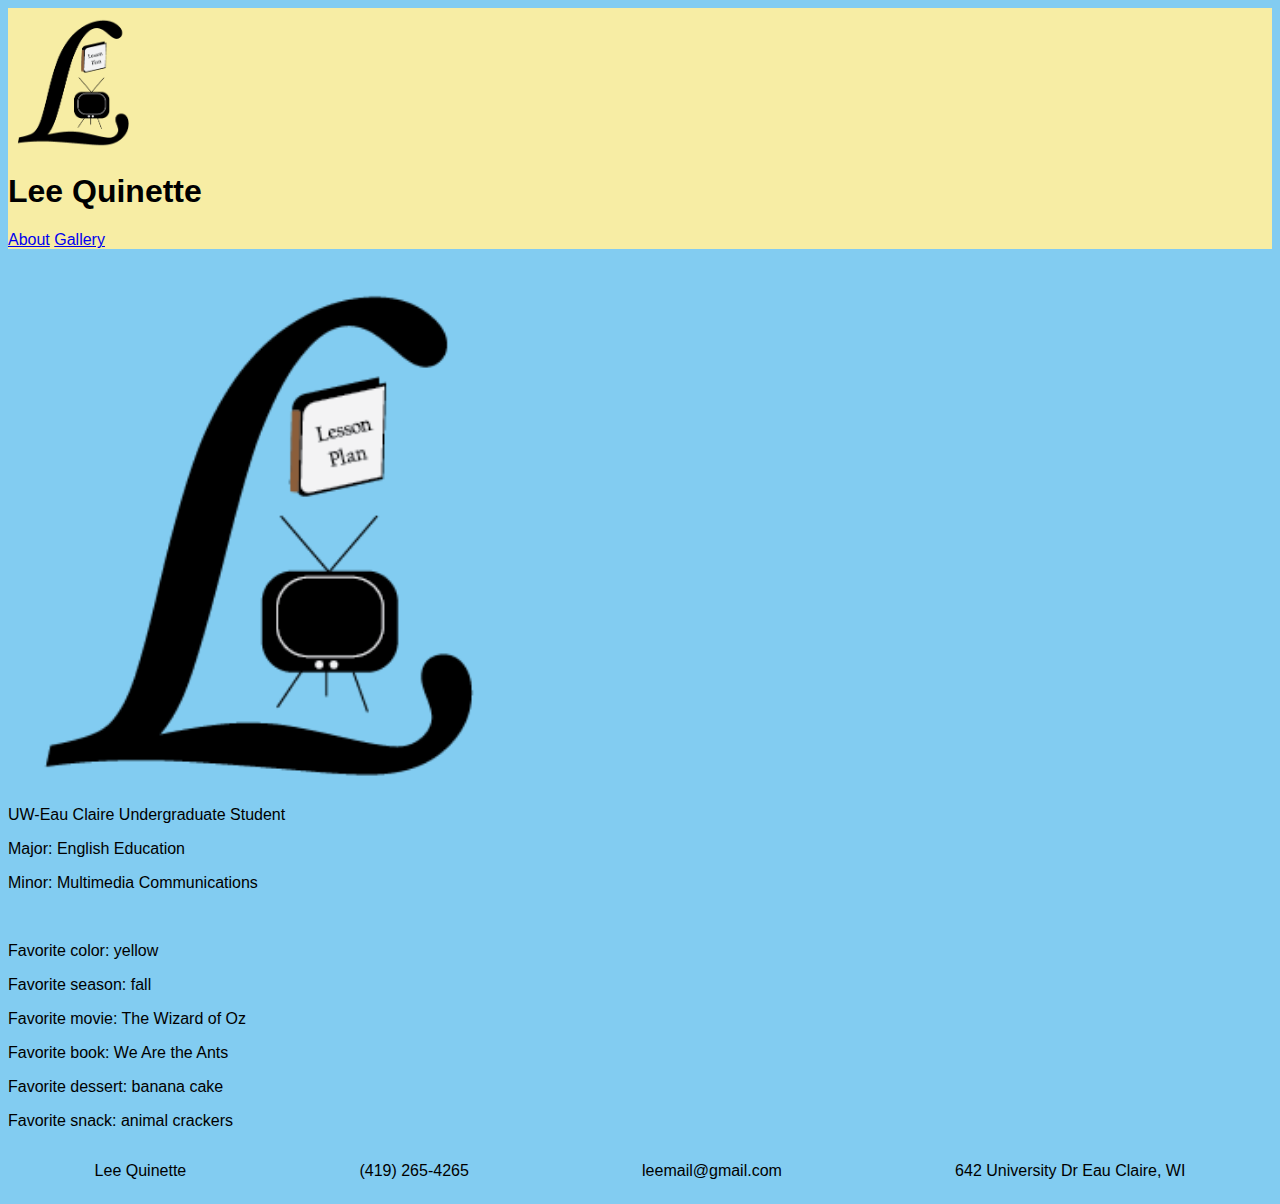
==== index.html @ 6fe55733 "Portfolio In Progress" ====
<!DOCTYPE html>
<html lang="en">
<head>
    <meta charset="UTF-8">
    <meta http-equiv="X-UA-Compatible" content="IE=edge">
    <meta name="viewport" content="width=device-width, initial-scale=1.0">
    <title>Lee Quinette</title>
    <link rel="stylesheet" href="styles.css">
</head>
<body>
    <header>
        <img src="images/logo.png" width="130">
        <h1>Lee Quinette</h1>
        <nav>
            <a href="about.html">About</a>
            <a href="gallery.html">Gallery</a>
        </nav>
    </header>
    <div class="favorites">
    <img src="images/logo.png" width="500">
        <p>UW-Eau Claire Undergraduate Student</p>
        <p>Major: English Education</p>
        <p>Minor: Multimedia Communications</p>
        <br>
        <p>Favorite color: yellow</p>
        <p>Favorite season: fall</p>
        <p>Favorite movie: The Wizard of Oz</p>
        <p>Favorite book: We Are the Ants</p>
        <p>Favorite dessert: banana cake</p>
        <p>Favorite snack: animal crackers</p>
    </div>
    <footer>
        <p>Lee Quinette</p>
        <p>(419) 265-4265</p>
        <p>leemail@gmail.com</p>
        <p>642 University Dr Eau Claire, WI</p>
    </footer>
</body>


</html>
---- styles.css ----
header{
    background-color: #F7EDA4;
    align-items: flex-end;
    font-family: 'Gill Sans', 'Gill Sans MT', Calibri, 'Trebuchet MS', sans-serif;
}

body{
    background-color: #82CCF1;
    font-family: 'Trebuchet MS', 'Lucida Sans Unicode', 'Lucida Grande', 'Lucida Sans', Arial, sans-serif;
}

footer{
    display: flex;
    flex-wrap: row;
    justify-content: space-around;
}

.favorites{

}
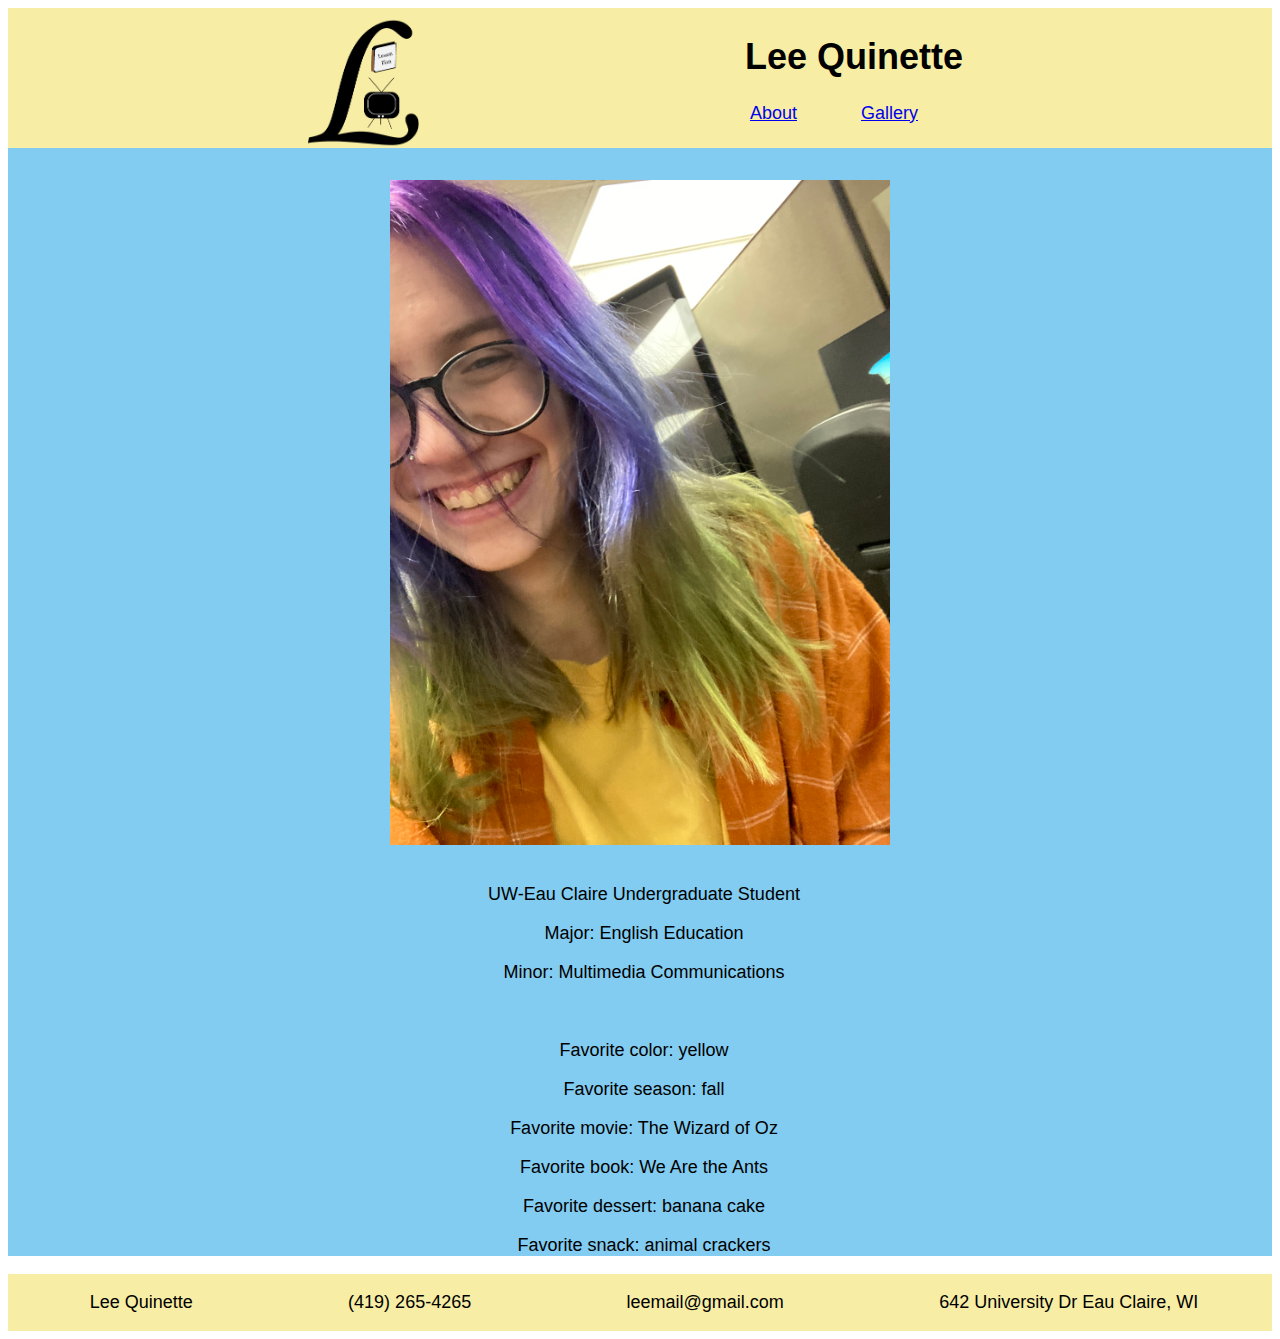
==== commit ad4b6155: "Portfolio In Progress" ====
--- a/index.html
+++ b/index.html
@@ -6,18 +6,29 @@
     <meta name="viewport" content="width=device-width, initial-scale=1.0">
     <title>Lee Quinette</title>
     <link rel="stylesheet" href="styles.css">
+    <link rel="apple-touch-icon" sizes="180x180" href="images/apple-touch-icon.png">
+    <link rel="icon" type="image/png" sizes="32x32" href="images/favicon-32x32.png">
+    <link rel="icon" type="image/png" sizes="16x16" href="images/favicon-16x16.png">
+    <link rel="manifest" href="images/site.webmanifest">
+    <link rel="mask-icon" href="images/safari-pinned-tab.svg" color="#5bbad5">
+    <link rel="shortcut icon" href="images/favicon.ico">
+    <meta name="msapplication-TileColor" content="#da532c">
+    <meta name="msapplication-config" content="images/browserconfig.xml">
+    <meta name="theme-color" content="#ffffff">
 </head>
 <body>
     <header>
         <img src="images/logo.png" width="130">
+        <div>
         <h1>Lee Quinette</h1>
         <nav>
             <a href="about.html">About</a>
             <a href="gallery.html">Gallery</a>
         </nav>
+        </div>
     </header>
     <div class="favorites">
-    <img src="images/logo.png" width="500">
+    <img src="images/lee-image.jpeg" width="500">
         <p>UW-Eau Claire Undergraduate Student</p>
         <p>Major: English Education</p>
         <p>Minor: Multimedia Communications</p>
--- a/styles.css
+++ b/styles.css
@@ -2,19 +2,103 @@
     background-color: #F7EDA4;
     align-items: flex-end;
     font-family: 'Gill Sans', 'Gill Sans MT', Calibri, 'Trebuchet MS', sans-serif;
+    text-align: center;
+    display: flex;
+    justify-content: space-evenly;
+}
+
+nav{
+    justify-content: flex-end;
+    display: flex;
+    padding: 0 2rem 1.5rem 0;
+}
+
+nav>img{
+justify-items: flex-start
+}
+
+nav>a{
+    padding: 0 2rem 0 2rem;
+}
+
+.flex-container{
+    display:flex;
+    flex-wrap: wrap;
 }
 
 body{
-    background-color: #82CCF1;
     font-family: 'Trebuchet MS', 'Lucida Sans Unicode', 'Lucida Grande', 'Lucida Sans', Arial, sans-serif;
+    font-size: large;
+}
+
+p, h1, h3{
+    padding: 0 0.5rem 0 1rem;
+}
+
+h2{
+    padding: 1rem 0.5rem 0 1rem;
 }
 
 footer{
     display: flex;
     flex-wrap: row;
     justify-content: space-around;
+    background-color: #F7EDA4;
 }
 
 .favorites{
+    background-color: #82CCF1;
+    font-family: 'Trebuchet MS', 'Lucida Sans Unicode', 'Lucida Grande', 'Lucida Sans', Arial, sans-serif;
+    flex-wrap: wrap;
+    text-align: center;
+}
+
+.favorites>img{
+    padding: 2rem 0 1rem 0;
+}
+
+.about{
+    background-color: #ADC9A6;
+}
+
+#books>img{
+    float: right;
+    padding: 0 1.5rem 0.7rem 1.5rem;
+}
+
+#tv10>img{
+    float: right;
+    padding: 0 2rem 2rem 1rem;
+}
+
+#tv10{
+    display: flex;
+    align-items: center;
+}
+
+#ytc{
+    flex-direction: row;
+    flex-wrap: wrap;
+}
+
+.gallery{
+    background-color: #C98D91;
+}
+
+.gallery>iframe{
+    flex-direction: column;
+}
+
+
+
+@media (min-width: 1000px){
+
+.flex-container{
+    display: flex;
+}    
+    
+.favorites{
+    flex-direction: row;
+}
 
 }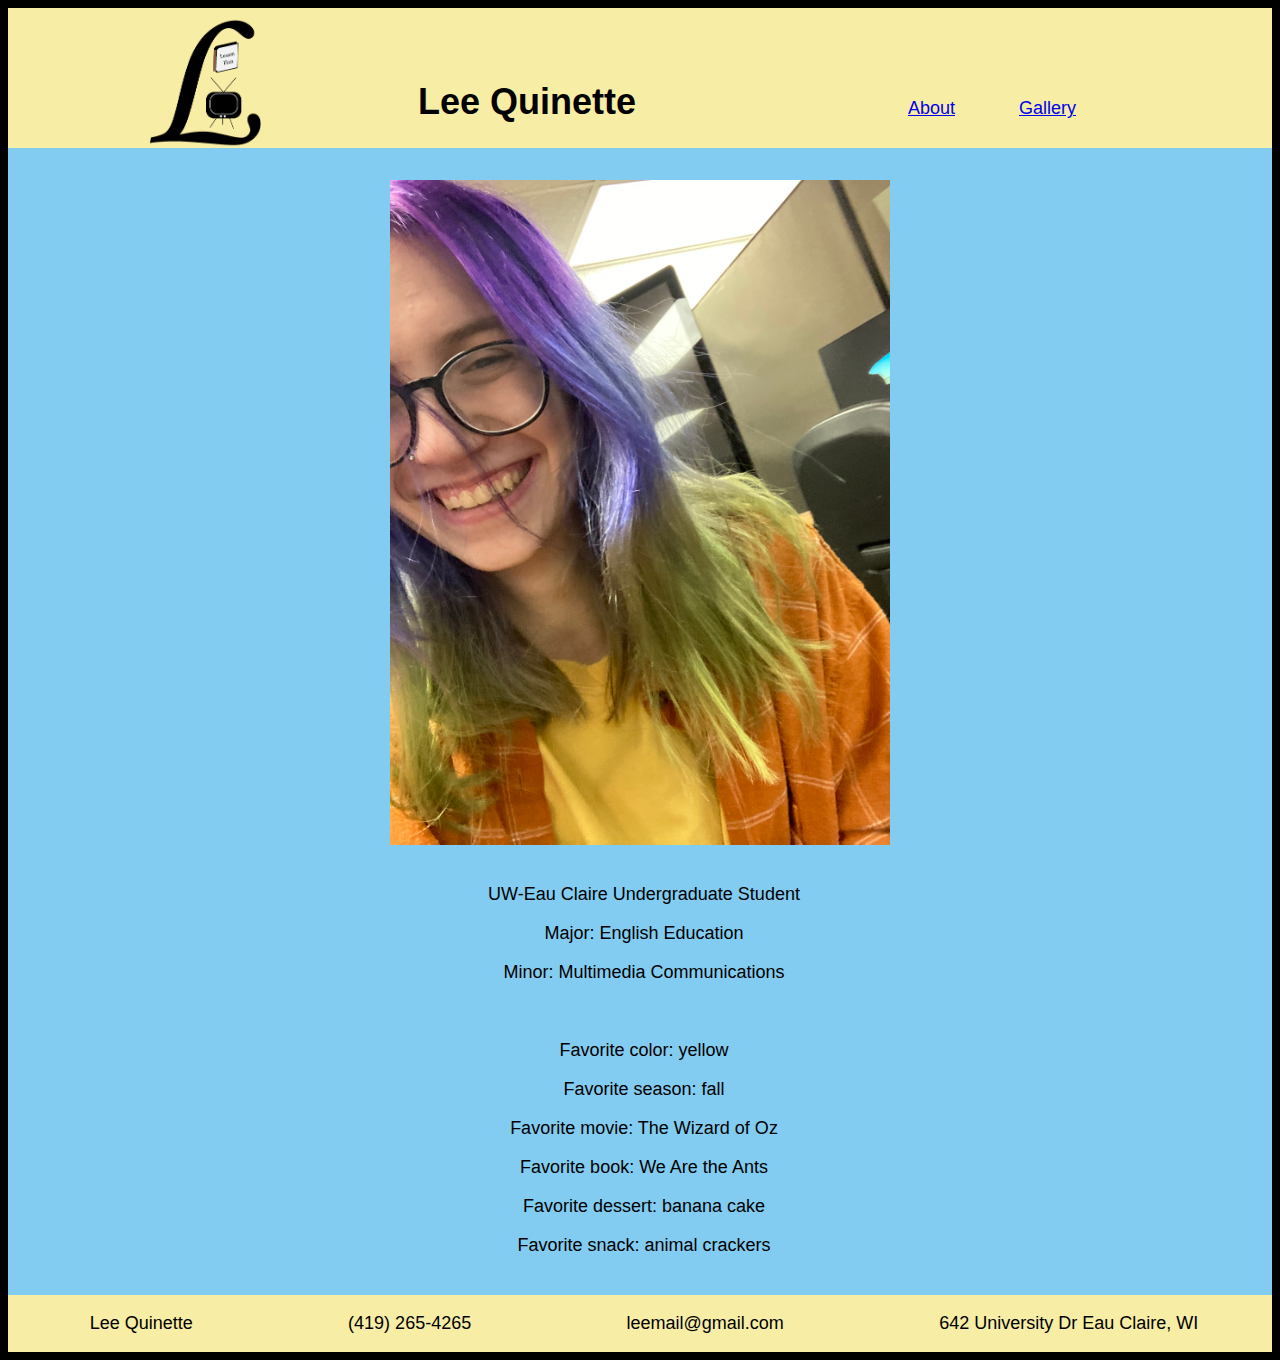
==== commit d171f157: "Finished Portfolio Code" ====
--- a/index.html
+++ b/index.html
@@ -19,7 +19,7 @@
 <body>
     <header>
         <img src="images/logo.png" width="130">
-        <div>
+        <div class="navs">
         <h1>Lee Quinette</h1>
         <nav>
             <a href="about.html">About</a>
@@ -39,6 +39,7 @@
         <p>Favorite book: We Are the Ants</p>
         <p>Favorite dessert: banana cake</p>
         <p>Favorite snack: animal crackers</p>
+        <br>
     </div>
     <footer>
         <p>Lee Quinette</p>
--- a/styles.css
+++ b/styles.css
@@ -29,6 +29,7 @@
 body{
     font-family: 'Trebuchet MS', 'Lucida Sans Unicode', 'Lucida Grande', 'Lucida Sans', Arial, sans-serif;
     font-size: large;
+    background-color: black;
 }
 
 p, h1, h3{
@@ -77,16 +78,16 @@
 }
 
 #ytc{
-    flex-direction: row;
-    flex-wrap: wrap;
+    display: flex;
+    flex-direction: column;
+    align-items: center;
 }
 
 .gallery{
     background-color: #C98D91;
-}
-
-.gallery>iframe{
+    display: flex;
     flex-direction: column;
+    align-items: center;
 }
 
 
@@ -101,4 +102,45 @@
     flex-direction: row;
 }
 
+#ytc{
+    float: left;
+    display: flex;
+    flex-direction: row;
+}
+
+#ytc>iframe{
+    padding: 0 7rem 4rem 20rem;
+}
+
+#ytc>p{
+    padding: 0 15rem 0 0;
+}
+
+header>img{
+    display: flex;
+    float: left;
+}
+
+.navs{
+    display: flex;
+    flex-direction: row;
+    align-items: baseline;
+}
+
+h1{
+    padding-right: 15rem;
+}
+
+#books{
+    padding: 0 2rem 0 0;
+}
+
+#eauclaire{
+    padding: 0 2rem 0 0;
+}
+
+#program{
+    padding: 0 2rem 0 0;
+}
+
 }